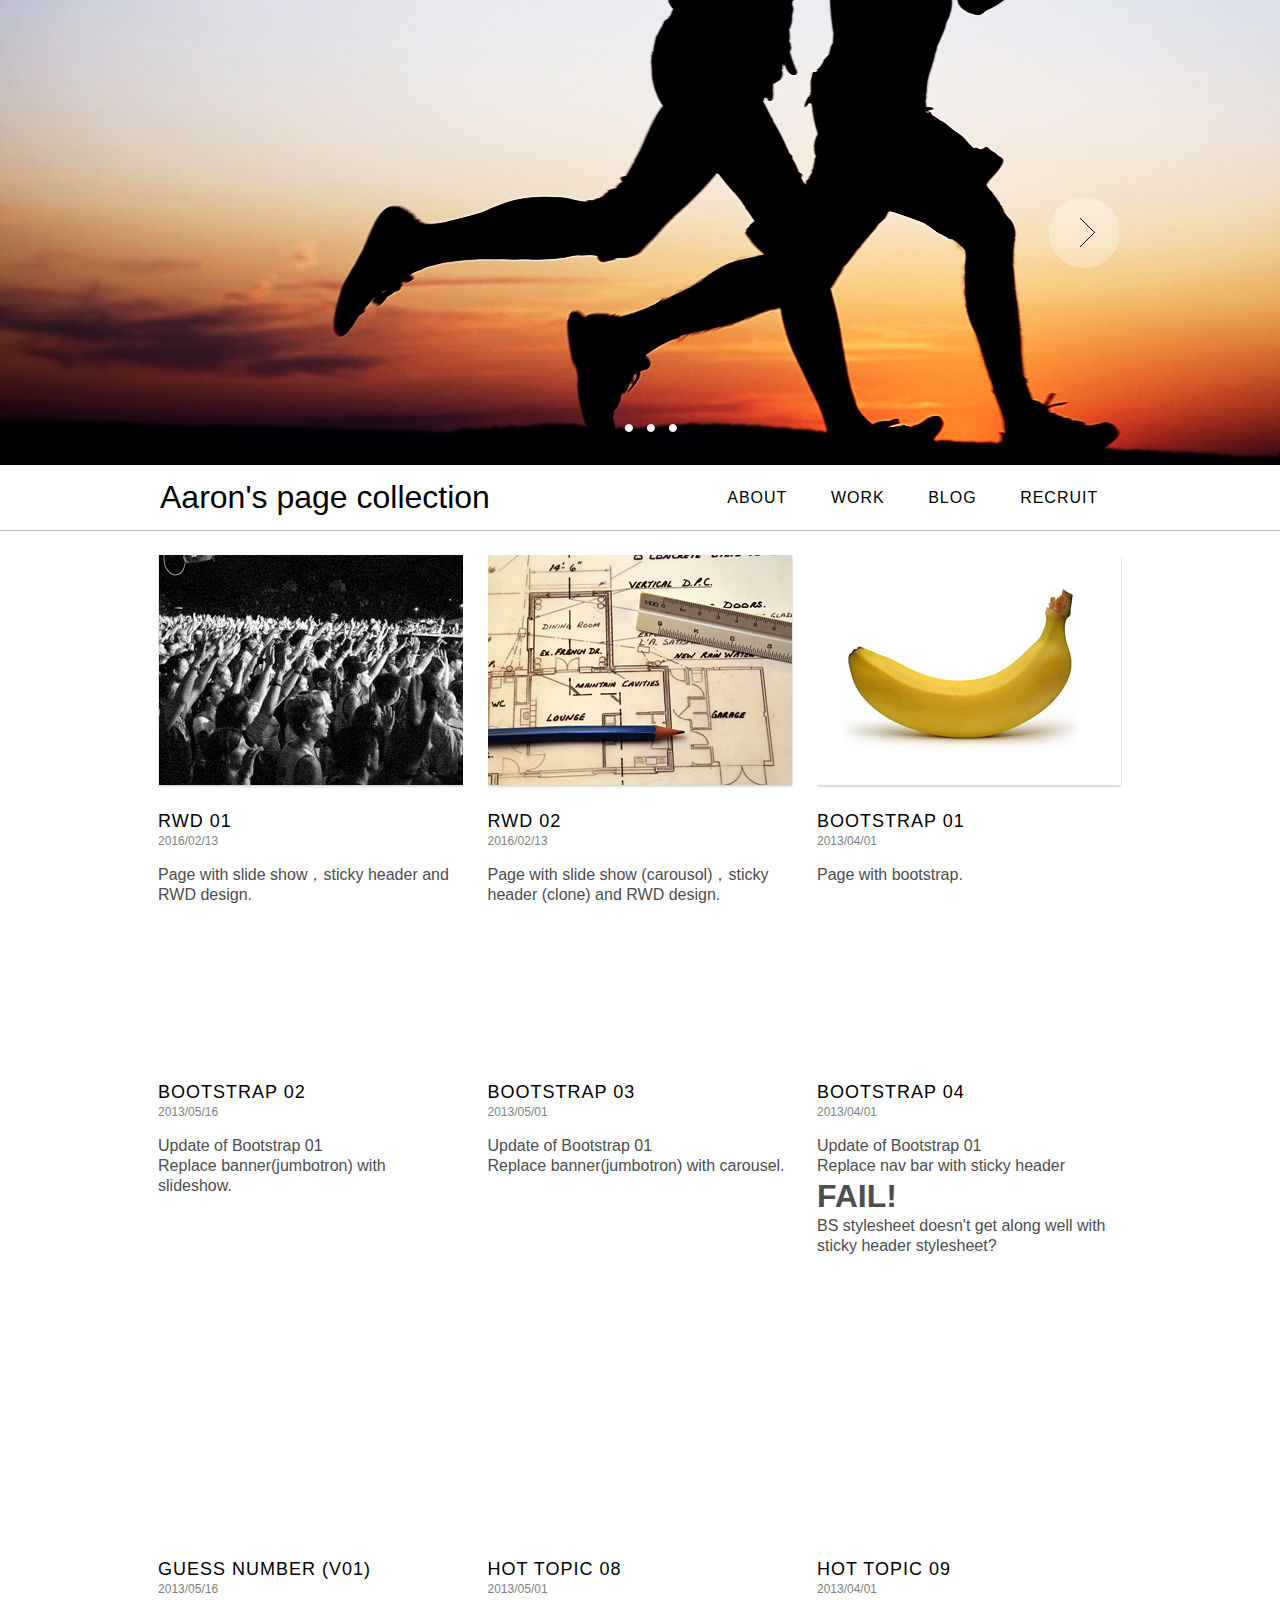
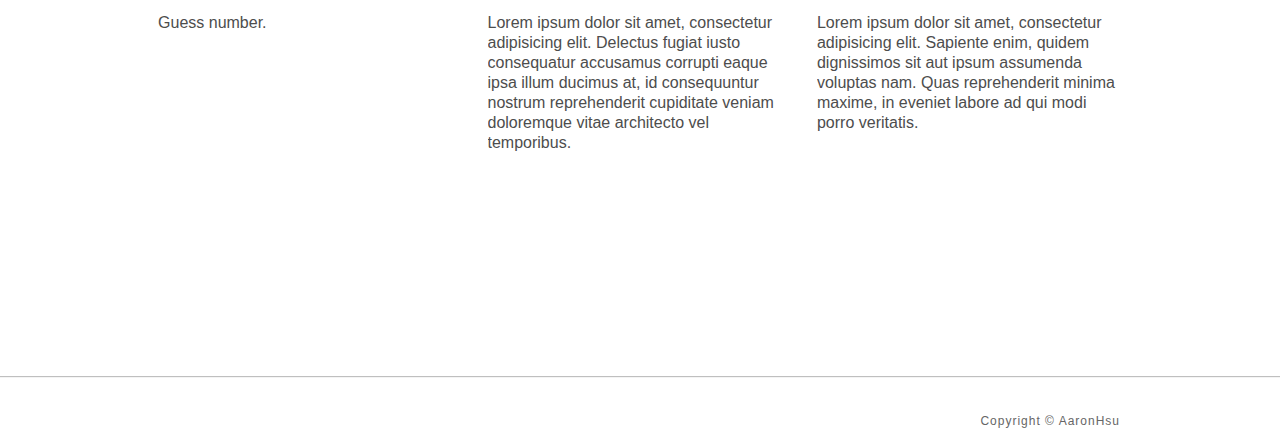
==== index.html @ a5368f8a "update git main page for guess game" ====
<!DOCTYPE html>
<html class="no-js" lang="ja">

<head>
	<meta charset="UTF-8">
	<meta http-equiv="X-UA-Compatible" content="IE=edge">
	<!--  <meta name="viewport" content="width=device-width,initial-scale=1.0">-->
	<meta name="viewport" content="width=device-width, user-scalable=no, initial-scale=1.0, maximum-scale=1.0, minimum-scale=1.0">
	<title>Aaron's Page Collection</title>
	<link rel="stylesheet" href="./css/normalize.css">
	<link rel="stylesheet" href="./css/mainCS.css">
	<link rel="stylesheet" href="./css/mainSH.css">
	<link rel="stylesheet" href="./css/myStyle.css">
	<script src="./js/vendor/modernizr.custom.min.js"></script>
	<script src="./js/vendor/jquery-1.10.2.min.js"></script>
	<script src="./js/vendor/jquery-ui-1.10.3.custom.min.js"></script>
	<script src="./js/mainCS.js"></script>
	<script src="./js/mainSH.js"></script>
</head>

<body>
	<!-- banner/ carousel-->
	<div class="slideshow" style="z-index:1">
		<div class="slideshow-slides">
			<a href="./" class="slide" id="slide-1"><img src="./img/slide-1.jpg" alt="" width="1600" height="465"></a>
			<a href="./" class="slide" id="slide-2"><img src="./img/slide-2.jpg" alt="" width="1600" height="465"></a>
			<a href="./" class="slide" id="slide-3"><img src="./img/slide-3.jpg" alt="" width="1600" height="465"></a>
			<a href="./" class="slide" id="slide-4"><img src="./img/slide-4.jpg" alt="" width="1600" height="465"></a>
		</div>
		<div class="slideshow-nav">
			<a href="#" class="prev">Prev</a>
			<a href="#" class="next">Next</a>
		</div>
		<div class="slideshow-indicator"></div>
	</div>

	<!--  sticky header -->
	<header class="page-header" style="z-index:2">
		<div class="inner">
			<div class="subject">Aaron's page collection</div>
			<!--      <h1 class="site-logo"><a href="./"><img src="./img/logo.png" alt="Shiftbrain" height="65" width="200"></a></h1>-->

			<nav class="primary-nav" role="navigation">
				<ul>
					<li><a href="./">About</a></li>
					<li><a href="./">Work</a></li>
					<li><a href="./">Blog</a></li>
					<li><a href="./">Recruit</a></li>
					<!--          <li><a href="./">Contact</a></li>-->
				</ul>
			</nav>
		</div>
	</header>
	<!--  contents  -->

	<!-- contents -->
	<div role="main" style="z-index:3">
		<section class="topics-section" id="topics">
			<!-- content-->
			<div class="content">
				<div class="box">
					<span class="image-wrapper">
            <a href="http://aaronhsu219.github.io/LAYOUT/basic03">              
             <img class="image" src="./img/topic-1.jpg" alt="" height="230" width="304">              
            </a>
          </span>
					<b class="title">RWD 01</b>
					<time class="date" datetime="2016-02-13">2016/02/13</time>
					<p class="description">
						Page with slide show，sticky header and RWD design.
					</p>
				</div>
				<div class="box">
					<span class="image-wrapper">
            <a href="http://aaronhsu219.github.io/LAYOUT/advanced03">              
             <img class="image" src="./img/topic-2.jpg" alt="" height="230" width="304">              
            </a>
          </span>
					<b class="title">RWD 02</b>
					<time class="date" datetime="2016-02-13">2016/02/13</time>
					<p class="description">Page with slide show (carousol)，sticky header (clone) and RWD design.
						<br>
					</p>
				</div>
				<div class="box">
					<span class="image-wrapper">
            <a href="http://aaronhsu219.github.io/LAYOUT/bootstrap01/">
             <img class="image" src="./img/topic-3.jpg" alt="" height="230" width="304">
            </a>
          </span>
					<b class="title">Bootstrap 01</b>
					<time class="date" datetime="2013-04-01">2013/04/01</time>
					<p class="description">Page with bootstrap.</p>
				</div>
				<div class="box">
					<span class="image-wrapper">
            <a href="http://aaronhsu219.github.io/LAYOUT/bootstrap02/">
             <img class="image" src="https://placem.at/things?w=304&h=230&random=1" alt="">
            </a>
          </span>
					<b class="title">Bootstrap 02</b>
					<time class="date" datetime="2013-05-16">2013/05/16</time>
					<p class="description">
						Update of Bootstrap 01
						<br> Replace banner(jumbotron) with slideshow.
					</p>
				</div>
				<div class="box">
					<span class="image-wrapper">
            <a href="http://aaronhsu219.github.io/LAYOUT/bootstrap03/">

             <img class="image" src="https://placem.at/things?w=304&h=230&random=2" alt="">
            </a>
          </span>
					<b class="title">Bootstrap 03</b>
					<time class="date" datetime="2013-05-01">2013/05/01</time>
					<p class="description">
						Update of Bootstrap 01
						<br> Replace banner(jumbotron) with carousel.
					</p>
				</div>
				<div class="box">
					<span class="image-wrapper">
            <a href="http://aaronhsu219.github.io/LAYOUT/bootstrap05/">
             <img class="image" src="https://placem.at/things?w=304&h=230&random=3" alt="">
            </a>
          </span>
					<b class="title">Bootstrap 04</b>
					<time class="date" datetime="2013-04-01">2013/04/01</time>
					<div class="description">
						Update of Bootstrap 01
						<br> Replace nav bar with sticky header
						<h1>FAIL!</h1> BS stylesheet doesn't get along well with sticky header stylesheet?
					</div>
				</div>
				<div class="box">
					<span class="image-wrapper">
            <a href="http://aaronhsu219.github.io/APP/GUESS/app3/">
             <img class="image" src="https://placem.at/things?w=304&h=230&random=4" alt="">
            </a>
          </span>
					<b class="title">Guess Number (v01)</b>
					<time class="date" datetime="2013-05-16">2013/05/16</time>
					<p class="description">Guess number.</p>
				</div>
				<div class="box">
					<span class="image-wrapper">
             <img class="image" src="https://placem.at/things?w=304&h=230&random=5" alt="">
          </span>
					<b class="title">Hot Topic 08</b>
					<time class="date" datetime="2013-05-01">2013/05/01</time>
					<p class="description">Lorem ipsum dolor sit amet, consectetur adipisicing elit. Delectus fugiat iusto consequatur accusamus corrupti eaque ipsa illum ducimus at, id consequuntur nostrum reprehenderit cupiditate veniam doloremque vitae architecto vel temporibus.</p>
				</div>
				<div class="box">
					<span class="image-wrapper">
             <img class="image" src="https://placem.at/things?w=304&h=230&random=6" alt="">
          </span>
					<b class="title">Hot Topic 09</b>
					<time class="date" datetime="2013-04-01">2013/04/01</time>
					<p class="description">Lorem ipsum dolor sit amet, consectetur adipisicing elit. Sapiente enim, quidem dignissimos sit aut ipsum assumenda voluptas nam. Quas reprehenderit minima maxime, in eveniet labore ad qui modi porro veritatis.</p>
				</div>
			</div>
		</section>
	</div>
	<!--  footer -->
	<footer class="page-footer" role="contentinfo">
		<div class="inner clearfix">
			<div class="copyright">Copyright © AaronHsu</div>
		</div>
	</footer>

</body>

</html>
---- css/mainCS.css ----
@charset "UTF-8";

/*
 * Slideshow
 */

.slideshow {
  /*    background-color: rgb(0, 0, 0);*/
  height: 465px;
  min-width: 960px;
  overflow: hidden;
  position: relative;
}
.slideshow-slides {
  height: 100%;
  position: absolute;
  width: 100%;
  /* left は JavaScript で指定 */
}
.slideshow-slides .slide {
  height: 100%;
  overflow: hidden;
  position: absolute;
  width: 100%;
  /* left は JavaScript で指定 */
}
.slideshow-slides .slide img {
  left: 50%;
  margin-left: -800px;
  position: absolute;
}
.slideshow-nav a,
.slideshow-indicator a {
  background-color: rgba(0, 0, 0, 0);
  /* for IE9 */
  overflow: hidden;
}
.slideshow-nav a:before,
.slideshow-indicator a:before {
  content: url(../img/sprites.png);
  display: inline-block;
  font-size: 0;
  line-height: 0;
}
.slideshow-nav a {
  position: absolute;
  top: 50%;
  left: 50%;
  width: 72px;
  height: 72px;
  margin-top: -36px;
}
.slideshow-nav a.prev {
  margin-left: -480px;
}
.slideshow-nav a.prev:before {
  margin-top: -20px;
}
.slideshow-nav a.next {
  margin-left: 408px;
}
.slideshow-nav a.next:before {
  margin-left: -80px;
  margin-top: -20px;
}
.slideshow-nav a.disabled {
  display: none;
}
.slideshow-indicator {
  bottom: 30px;
  height: 16px;
  left: 0;
  position: absolute;
  right: 0;
  text-align: center;
}
.slideshow-indicator a {
  display: inline-block;
  width: 16px;
  height: 16px;
  margin-left: 3px;
  margin-right: 3px;
}
.slideshow-indicator a.active {
  cursor: default;
}
.slideshow-indicator a:before {
  margin-left: -110px;
}
.slideshow-indicator a.active:before {
  margin-left: -130px;
}

/* JavsScript 無効時 */

.no-js .slideshow {
  height: auto;
}
.no-js .slideshow-slides {
  height: auto;
  position: static;
}
.no-js .slideshow-slides .slide {
  display: block;
  height: auto;
  position: static;
}
.no-js .slideshow-slides .slide img {
  margin: auto;
  position: static;
}
.no-js .slideshow-nav,
.no-js .slideshow-indicator {
  display: none;
}
---- css/mainSH.css ----
@charset "UTF-8";

/* Base */

html {
  font-family: "Ropa Sans", sans-serif;
  font-size: 16px;
  line-height: 1.5;
}
body {
  /*  background-color: rgb(240, 240, 240);*/
  color: rgb(0, 0, 0);
  /*  min-width: 960px;*/
  /*  padding-top: 240px;*/
}
h1,
h2,
h3,
p,
ul {
  margin: 0;
}
ul {
  padding-left: 0;
}
ul li {
  list-style-type: none;
}
a {
  color: inherit;
  text-decoration: none;
}
img {
  vertical-align: middle;
}
.dummy {
  margin: 0 auto;
  max-width: 32em;
  /*  padding: 6em 0;*/
}

/*
 * Sticky header
 */


/* デフォルトのスタイル */

.page-header {
  background-color: rgb(255, 255, 255);
  /*    position: absolute;*/
  width: 100%;
  /*  min-width: 960px;*/
  -webkit-box-shadow: 0 1px 1px rgba(0, 0, 0, 0.25);
  box-shadow: 0 1px 1px rgba(0, 0, 0, 0.25);
  /*  +++++++++++++  */
  overflow: auto;
}

/* スティッキー状態のスタイル */

.page-header.sticky {
  position: fixed;
  top: 0;
}
.page-header > .inner {
  margin: auto;
  /*  width: 960px;*/
  max-width: 960px;
}
.no-boxshadow .page-header {
  border-bottom: 1px solid rgb(204, 204, 204);
}

/* Logo */

.site-logo {
  float: left;
  margin-left: -20px;
}

/* Primary nav */

.primary-nav {
  float: right;
  line-height: 65px;
  letter-spacing: 1px;
  text-transform: uppercase;
  display: inline-block;
}
.primary-nav li {
  float: left;
  display: inline-block;
}
.primary-nav a {
  display: block;
  padding: 0 1.36em;
}
.primary-nav a:hover {
  background-color: rgb(240, 240, 240);
}

/* media query*/

@media screen and (max-width: 600px) {
  .inner {
    text-align: center;
  }
  .site-logo {
    float: none;
    margin: 0 auto;
  }
  .primary-nav {
    float: none;
    margin: 0 auto;
    /*    font-size: 0.8em;*/
  }
  .subject {
    /*    font-size: 1.5em;*/
  }
}
---- css/myStyle.css ----
/* nav bar*/

.subject {
  float: left;
  line-height: 65px;
  font-size: 2em;
}
.inner2 {
  margin: 0 auto;
  max-width: 960px;
  overflow: hidden;
}

/*
.nav-box {
  float: right;
  line-height: 65px
}
.nav-box a {
  line-height: 65px;
  padding: 1.36em;
}
.nav-box a:hover {
  background-color: rgb(240, 240, 240);
}
.nav {
  display: inline-block;
}
*/


/* content*/

.content {
  margin: 0 auto;
  max-width: 1000px;
  text-align: center;
  position: relative;
  padding-top: 15px;
}

/*box - and inside*/

.box {
  border: 0px solid black;
  /*  overflow: auto;*/
  /*  overflow-x: hidden;*/
  overflow: hidden;
  display: inline-block;
  width: 305px;
  height: 450px;
  min-height: 450px;
  margin: 10px;
}
.box:hover {
  /*  hover property*/
  background-color: rgb(240, 240, 240);
  /*  background-color: rgb(255, 255, 255);*/
}
.box>.image-wrapper {
  display: inline-block;
  margin-bottom: 1.5em;
  position: relative;
  box-shadow: 0 1px 3px rgba(0, 0, 0, 0.25);
}
.box>.title {
  display: block;
  font-size: 18px;
  line-height: 1.34;
  letter-spacing: 1px;
  font-weight: normal;
  text-transform: uppercase;
  text-align: left;
}
.box>.date {
  color: rgb(128, 128, 128);
  display: block;
  font-size: 12px;
  line-height: 1.34;
  margin-bottom: 1.34em;
  text-align: left;
}
.box .description {
  color: rgb(77, 77, 77);
  font-size: 16px;
  line-height: 1.25;
  text-align: left;
}

/* recover list style*/

.box>.list {
  text-align: left;
}
.box>.list li {
  list-style-type: disc;
}

/*
 * Topics section
 */

.topics-section {
  position: relative;
  /*  z-index: 20;*/
  -webkit-box-shadow: 0 1px 1px rgba(0, 0, 0, 0.25);
  box-shadow: 0 1px 1px rgba(0, 0, 0, 0.25);
}
.topics-section > .inner {
  margin: 0 auto;
  padding-top: 125px;
  padding-bottom: 75px;
  width: 960px;
}
.topics-section h2 {
  display: none;
}
.topics-list li {
  float: left;
  margin-left: 24px;
  width: 304px;
}
.topics-list li:first-child {
  margin-left: 0;
}
.topics-list a {
  display: block;
}
.topics-list .image-wrapper {
  display: inline-block;
  margin-bottom: 1.5em;
  position: relative;
  -webkit-box-shadow: 0 1px 3px rgba(0, 0, 0, 0.25);
  box-shadow: 0 1px 3px rgba(0, 0, 0, 0.25);
}
.no-boxshadow .topics-list .image-wrapper {
  border: 1px solid rgb(204, 204, 204);
  margin-left: -1px;
  margin-right: -1px;
}
.topics-list .image-wrapper:before {
  content: "";
  position: absolute;
  z-index: -1;
  top: 75%;
  bottom: 0;
  left: 10px;
  right: 10px;
  border-radius: 50%;
  -webkit-box-shadow: 0 0 10px rgba(0, 0, 0, 0.5);
  box-shadow: 0 0 10px rgba(0, 0, 0, 0.5);
}
.topics-list .title {
  display: block;
  font-size: 18px;
  line-height: 1.34;
  letter-spacing: 1px;
  font-weight: normal;
  text-transform: uppercase;
}
.topics-list .date {
  color: rgb(128, 128, 128);
  display: block;
  font-size: 12px;
  line-height: 1.34;
  margin-bottom: 1.34em;
}
.topics-list .description {
  color: rgb(77, 77, 77);
  font-size: 12px;
  line-height: 1.75;
}

/*
 * Footer
 */

.page-footer > .inner {
  margin: auto;
  padding-top: 30px;
  padding-bottom: 40px;
  position: relative;
  max-width: 960px;
}

/* Copyright */

.copyright {
  color: rgb(102, 102, 102);
  font-size: 12px;
  padding: 6px 0;
  float: right;
  letter-spacing: 1px;
}
.no-js .back-to-top {
  display: none;
}

/* media query*/

@media screen and (max-width: 600px) {
  .content {
    margin-top: 50px;
  }
  .inner2 {
    text-align: center;
  }
  .subject {
    float: none;
    margin: 0 auto;
    font-size: 1.5em;
    line-height: 45px;
  }
  .nav-box {
    float: none;
    margin: 0 auto;
  }
  .primary-nav {
    font-size: 0.8em;
    line-height: 45px;
  }
}
@media screen and (max-width: 1000px) {
  .subject {
    padding: 0 0.8em;
  }
}
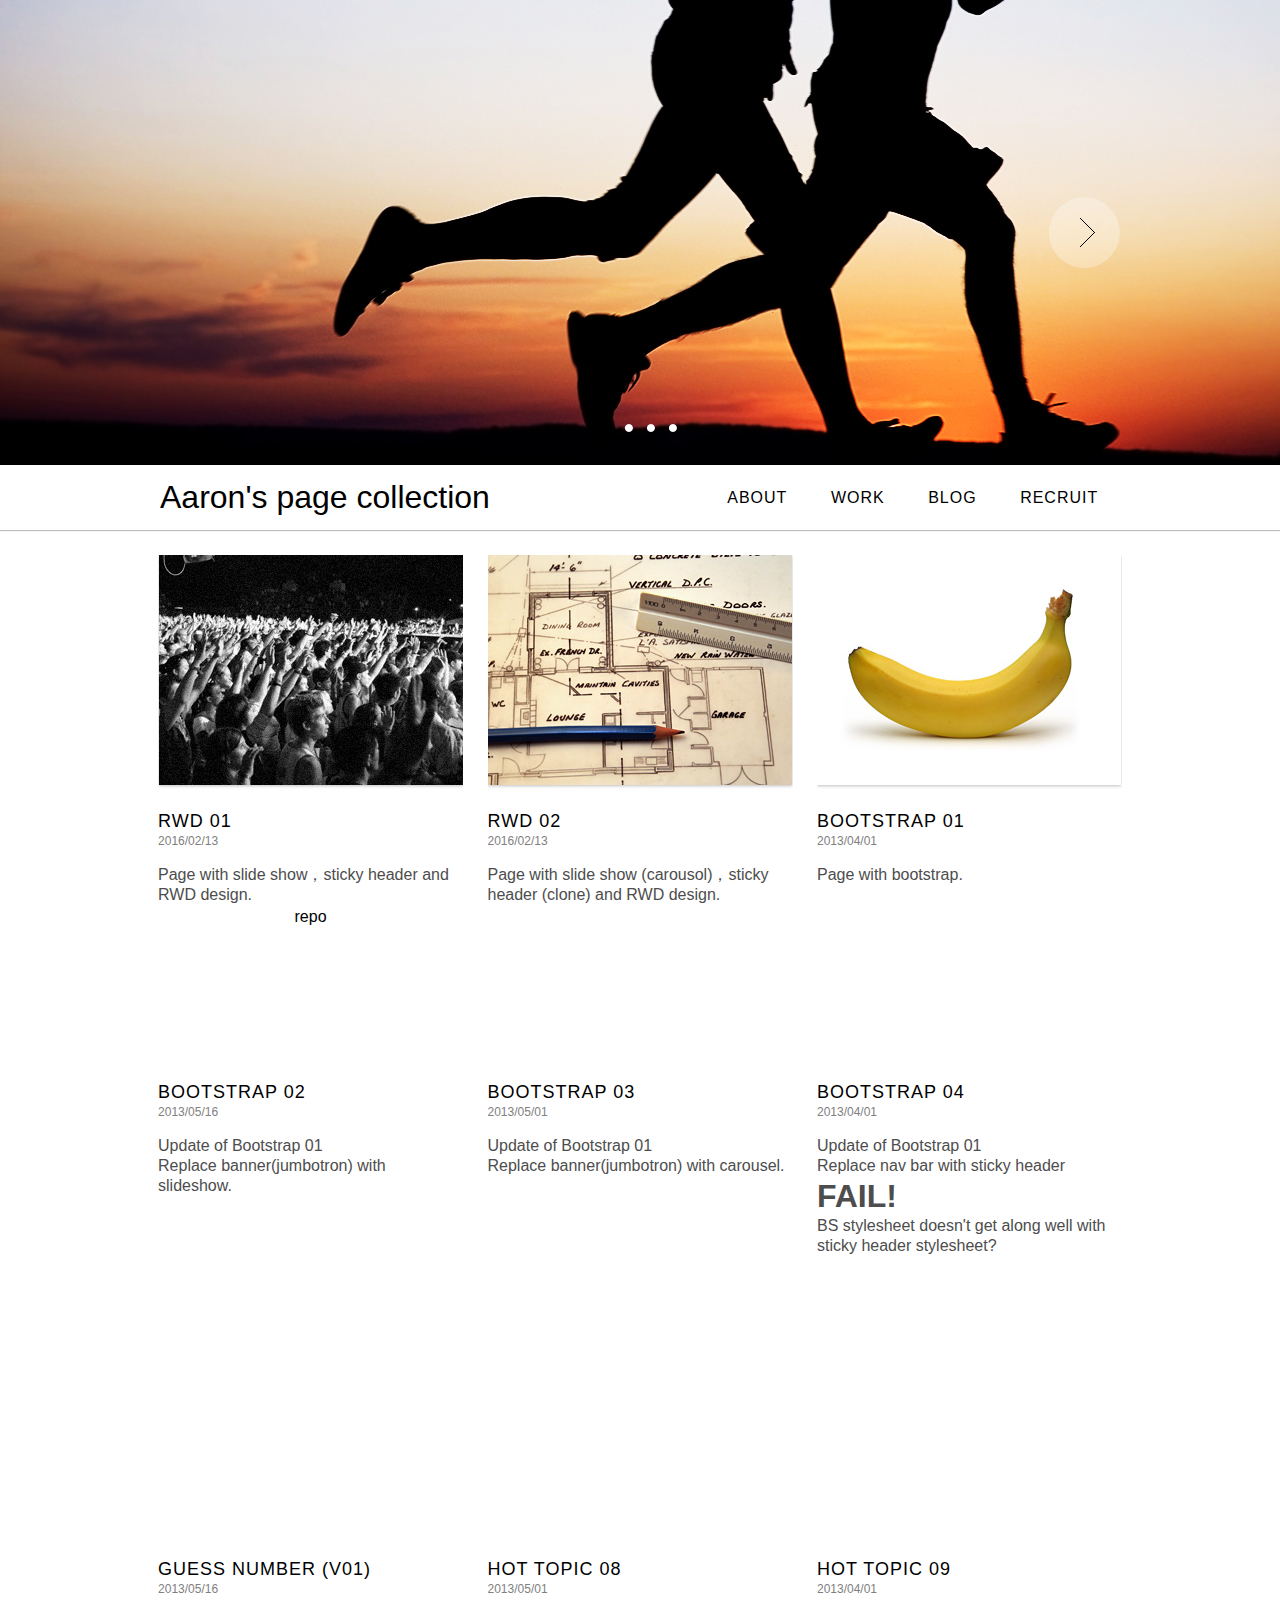
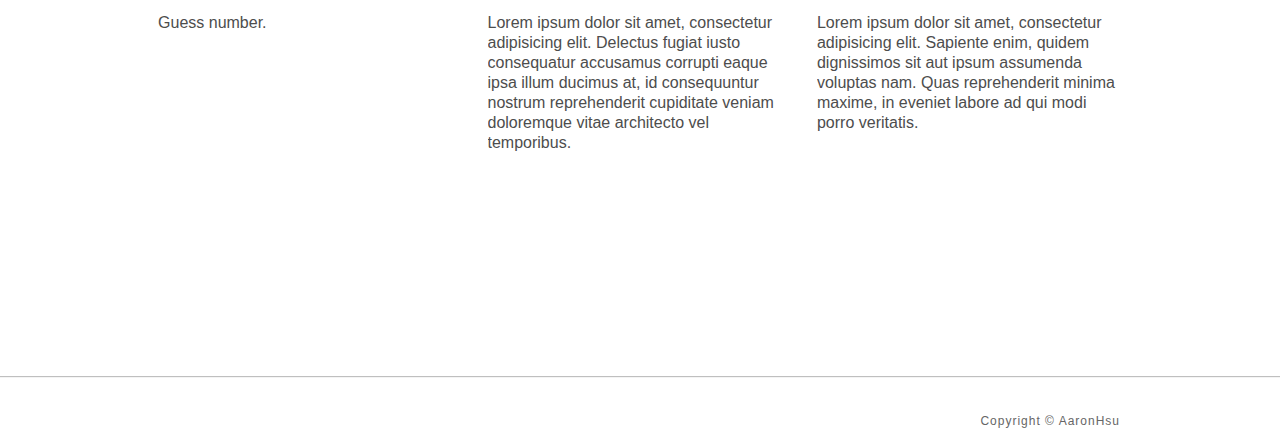
==== commit 3013a6be: "repo link" ====
--- a/index.html
+++ b/index.html
@@ -69,6 +69,7 @@
 					<p class="description">
 						Page with slide show，sticky header and RWD design.
 					</p>
+					<a href="http://aaronhsu219.github.io/LAYOUT/basic03/">repo</a>
 				</div>
 				<div class="box">
 					<span class="image-wrapper">
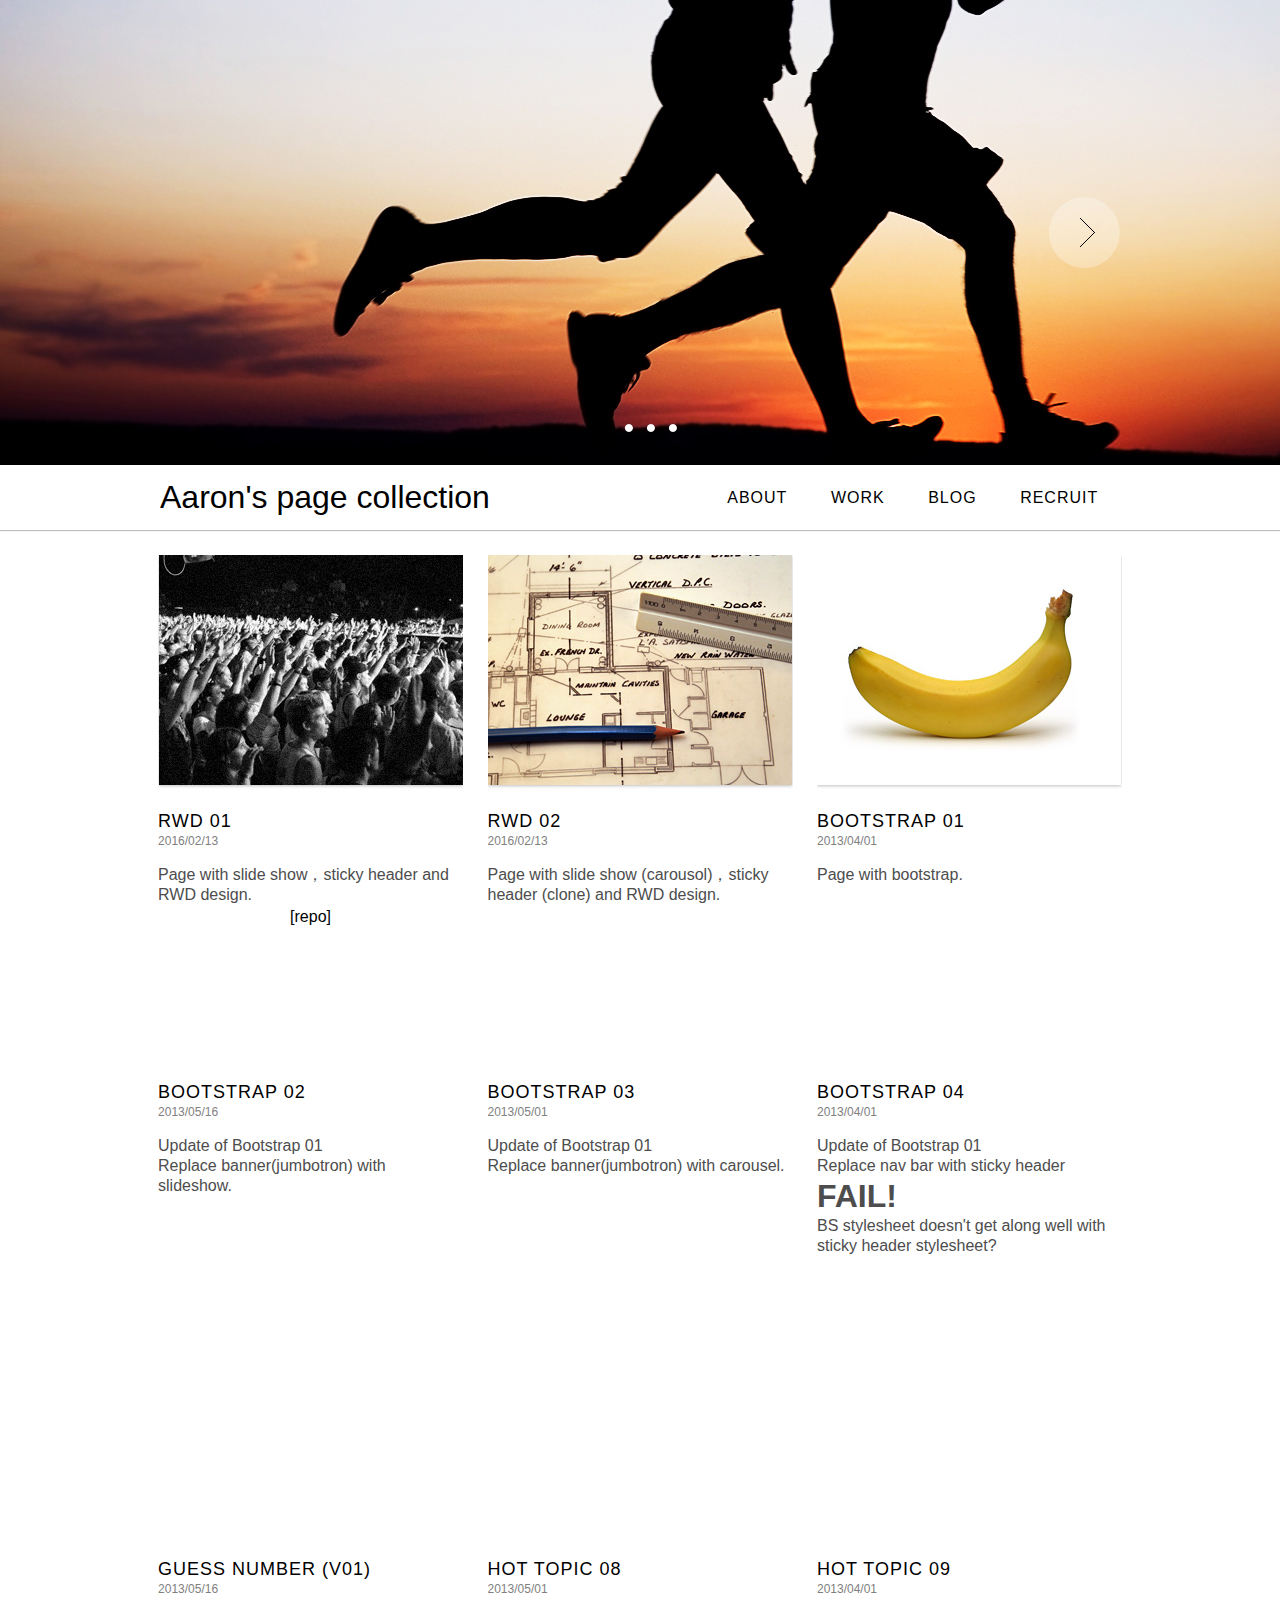
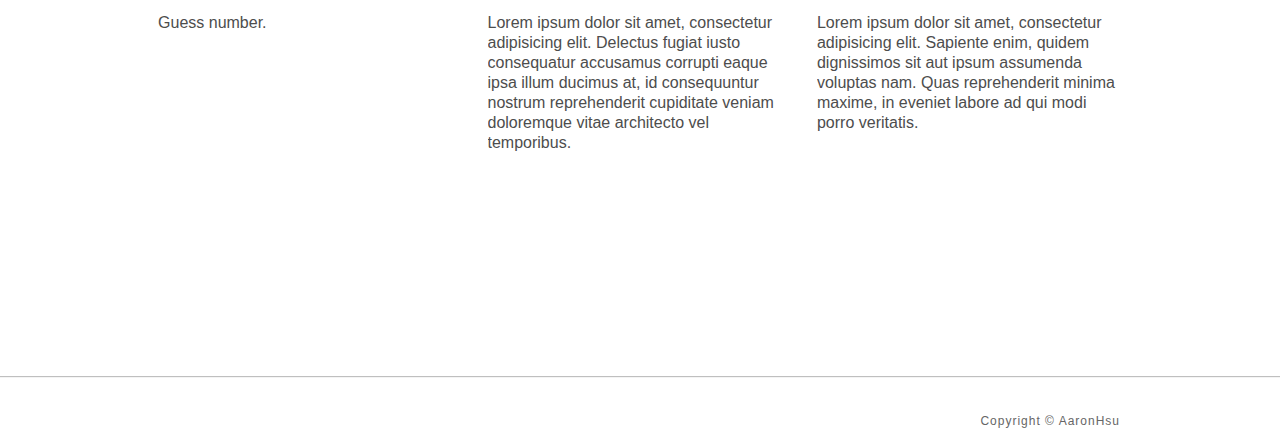
==== commit cdfb528d: "repo link" ====
--- a/index.html
+++ b/index.html
@@ -69,7 +69,11 @@
 					<p class="description">
 						Page with slide show，sticky header and RWD design.
 					</p>
-					<a href="http://aaronhsu219.github.io/LAYOUT/basic03/">repo</a>
+
+					<span class="lnk">
+						<a href="http://aaronhsu219.github.io/LAYOUT/basic03/">[repo]</a>
+					</span>
+
 				</div>
 				<div class="box">
 					<span class="image-wrapper">
--- a/css/myStyle.css
+++ b/css/myStyle.css
@@ -1,14 +1,14 @@
 /* nav bar*/
 
 .subject {
-  float: left;
-  line-height: 65px;
-  font-size: 2em;
+	float: left;
+	line-height: 65px;
+	font-size: 2em;
 }
 .inner2 {
-  margin: 0 auto;
-  max-width: 960px;
-  overflow: hidden;
+	margin: 0 auto;
+	max-width: 960px;
+	overflow: hidden;
 }
 
 /*
@@ -32,68 +32,71 @@
 /* content*/
 
 .content {
-  margin: 0 auto;
-  max-width: 1000px;
-  text-align: center;
-  position: relative;
-  padding-top: 15px;
+	margin: 0 auto;
+	max-width: 1000px;
+	text-align: center;
+	position: relative;
+	padding-top: 15px;
 }
 
 /*box - and inside*/
 
 .box {
-  border: 0px solid black;
-  /*  overflow: auto;*/
-  /*  overflow-x: hidden;*/
-  overflow: hidden;
-  display: inline-block;
-  width: 305px;
-  height: 450px;
-  min-height: 450px;
-  margin: 10px;
+	border: 0px solid black;
+	/*  overflow: auto;*/
+	/*  overflow-x: hidden;*/
+	overflow: hidden;
+	display: inline-block;
+	width: 305px;
+	height: 450px;
+	min-height: 450px;
+	margin: 10px;
 }
 .box:hover {
-  /*  hover property*/
-  background-color: rgb(240, 240, 240);
-  /*  background-color: rgb(255, 255, 255);*/
+	/*  hover property*/
+	background-color: rgb(240, 240, 240);
+	/*  background-color: rgb(255, 255, 255);*/
 }
 .box>.image-wrapper {
-  display: inline-block;
-  margin-bottom: 1.5em;
-  position: relative;
-  box-shadow: 0 1px 3px rgba(0, 0, 0, 0.25);
+	display: inline-block;
+	margin-bottom: 1.5em;
+	position: relative;
+	box-shadow: 0 1px 3px rgba(0, 0, 0, 0.25);
 }
 .box>.title {
-  display: block;
-  font-size: 18px;
-  line-height: 1.34;
-  letter-spacing: 1px;
-  font-weight: normal;
-  text-transform: uppercase;
-  text-align: left;
+	display: block;
+	font-size: 18px;
+	line-height: 1.34;
+	letter-spacing: 1px;
+	font-weight: normal;
+	text-transform: uppercase;
+	text-align: left;
 }
 .box>.date {
-  color: rgb(128, 128, 128);
-  display: block;
-  font-size: 12px;
-  line-height: 1.34;
-  margin-bottom: 1.34em;
-  text-align: left;
+	color: rgb(128, 128, 128);
+	display: block;
+	font-size: 12px;
+	line-height: 1.34;
+	margin-bottom: 1.34em;
+	text-align: left;
 }
 .box .description {
-  color: rgb(77, 77, 77);
-  font-size: 16px;
-  line-height: 1.25;
-  text-align: left;
+	color: rgb(77, 77, 77);
+	font-size: 16px;
+	line-height: 1.25;
+	text-align: left;
 }
 
 /* recover list style*/
 
 .box>.list {
-  text-align: left;
+	text-align: left;
 }
 .box>.list li {
-  list-style-type: disc;
+	list-style-type: disc;
+}
+.box>.lnk {
+	text-align: left;
 }
 
 /*
@@ -101,74 +104,74 @@
  */
 
 .topics-section {
-  position: relative;
-  /*  z-index: 20;*/
-  -webkit-box-shadow: 0 1px 1px rgba(0, 0, 0, 0.25);
-  box-shadow: 0 1px 1px rgba(0, 0, 0, 0.25);
+	position: relative;
+	/*  z-index: 20;*/
+	-webkit-box-shadow: 0 1px 1px rgba(0, 0, 0, 0.25);
+	box-shadow: 0 1px 1px rgba(0, 0, 0, 0.25);
 }
 .topics-section > .inner {
-  margin: 0 auto;
-  padding-top: 125px;
-  padding-bottom: 75px;
-  width: 960px;
+	margin: 0 auto;
+	padding-top: 125px;
+	padding-bottom: 75px;
+	width: 960px;
 }
 .topics-section h2 {
-  display: none;
+	display: none;
 }
 .topics-list li {
-  float: left;
-  margin-left: 24px;
-  width: 304px;
+	float: left;
+	margin-left: 24px;
+	width: 304px;
 }
 .topics-list li:first-child {
-  margin-left: 0;
+	margin-left: 0;
 }
 .topics-list a {
-  display: block;
+	display: block;
 }
 .topics-list .image-wrapper {
-  display: inline-block;
-  margin-bottom: 1.5em;
-  position: relative;
-  -webkit-box-shadow: 0 1px 3px rgba(0, 0, 0, 0.25);
-  box-shadow: 0 1px 3px rgba(0, 0, 0, 0.25);
+	display: inline-block;
+	margin-bottom: 1.5em;
+	position: relative;
+	-webkit-box-shadow: 0 1px 3px rgba(0, 0, 0, 0.25);
+	box-shadow: 0 1px 3px rgba(0, 0, 0, 0.25);
 }
 .no-boxshadow .topics-list .image-wrapper {
-  border: 1px solid rgb(204, 204, 204);
-  margin-left: -1px;
-  margin-right: -1px;
+	border: 1px solid rgb(204, 204, 204);
+	margin-left: -1px;
+	margin-right: -1px;
 }
 .topics-list .image-wrapper:before {
-  content: "";
-  position: absolute;
-  z-index: -1;
-  top: 75%;
-  bottom: 0;
-  left: 10px;
-  right: 10px;
-  border-radius: 50%;
-  -webkit-box-shadow: 0 0 10px rgba(0, 0, 0, 0.5);
-  box-shadow: 0 0 10px rgba(0, 0, 0, 0.5);
+	content: "";
+	position: absolute;
+	z-index: -1;
+	top: 75%;
+	bottom: 0;
+	left: 10px;
+	right: 10px;
+	border-radius: 50%;
+	-webkit-box-shadow: 0 0 10px rgba(0, 0, 0, 0.5);
+	box-shadow: 0 0 10px rgba(0, 0, 0, 0.5);
 }
 .topics-list .title {
-  display: block;
-  font-size: 18px;
-  line-height: 1.34;
-  letter-spacing: 1px;
-  font-weight: normal;
-  text-transform: uppercase;
+	display: block;
+	font-size: 18px;
+	line-height: 1.34;
+	letter-spacing: 1px;
+	font-weight: normal;
+	text-transform: uppercase;
 }
 .topics-list .date {
-  color: rgb(128, 128, 128);
-  display: block;
-  font-size: 12px;
-  line-height: 1.34;
-  margin-bottom: 1.34em;
+	color: rgb(128, 128, 128);
+	display: block;
+	font-size: 12px;
+	line-height: 1.34;
+	margin-bottom: 1.34em;
 }
 .topics-list .description {
-  color: rgb(77, 77, 77);
-  font-size: 12px;
-  line-height: 1.75;
+	color: rgb(77, 77, 77);
+	font-size: 12px;
+	line-height: 1.75;
 }
 
 /*
@@ -176,52 +179,52 @@
  */
 
 .page-footer > .inner {
-  margin: auto;
-  padding-top: 30px;
-  padding-bottom: 40px;
-  position: relative;
-  max-width: 960px;
+	margin: auto;
+	padding-top: 30px;
+	padding-bottom: 40px;
+	position: relative;
+	max-width: 960px;
 }
 
 /* Copyright */
 
 .copyright {
-  color: rgb(102, 102, 102);
-  font-size: 12px;
-  padding: 6px 0;
-  float: right;
-  letter-spacing: 1px;
+	color: rgb(102, 102, 102);
+	font-size: 12px;
+	padding: 6px 0;
+	float: right;
+	letter-spacing: 1px;
 }
 .no-js .back-to-top {
-  display: none;
+	display: none;
 }
 
 /* media query*/
 
 @media screen and (max-width: 600px) {
-  .content {
-    margin-top: 50px;
-  }
-  .inner2 {
-    text-align: center;
-  }
-  .subject {
-    float: none;
-    margin: 0 auto;
-    font-size: 1.5em;
-    line-height: 45px;
-  }
-  .nav-box {
-    float: none;
-    margin: 0 auto;
-  }
-  .primary-nav {
-    font-size: 0.8em;
-    line-height: 45px;
-  }
+	.content {
+		margin-top: 50px;
+	}
+	.inner2 {
+		text-align: center;
+	}
+	.subject {
+		float: none;
+		margin: 0 auto;
+		font-size: 1.5em;
+		line-height: 45px;
+	}
+	.nav-box {
+		float: none;
+		margin: 0 auto;
+	}
+	.primary-nav {
+		font-size: 0.8em;
+		line-height: 45px;
+	}
 }
 @media screen and (max-width: 1000px) {
-  .subject {
-    padding: 0 0.8em;
-  }
-}
+	.subject {
+		padding: 0 0.8em;
+	}
+}
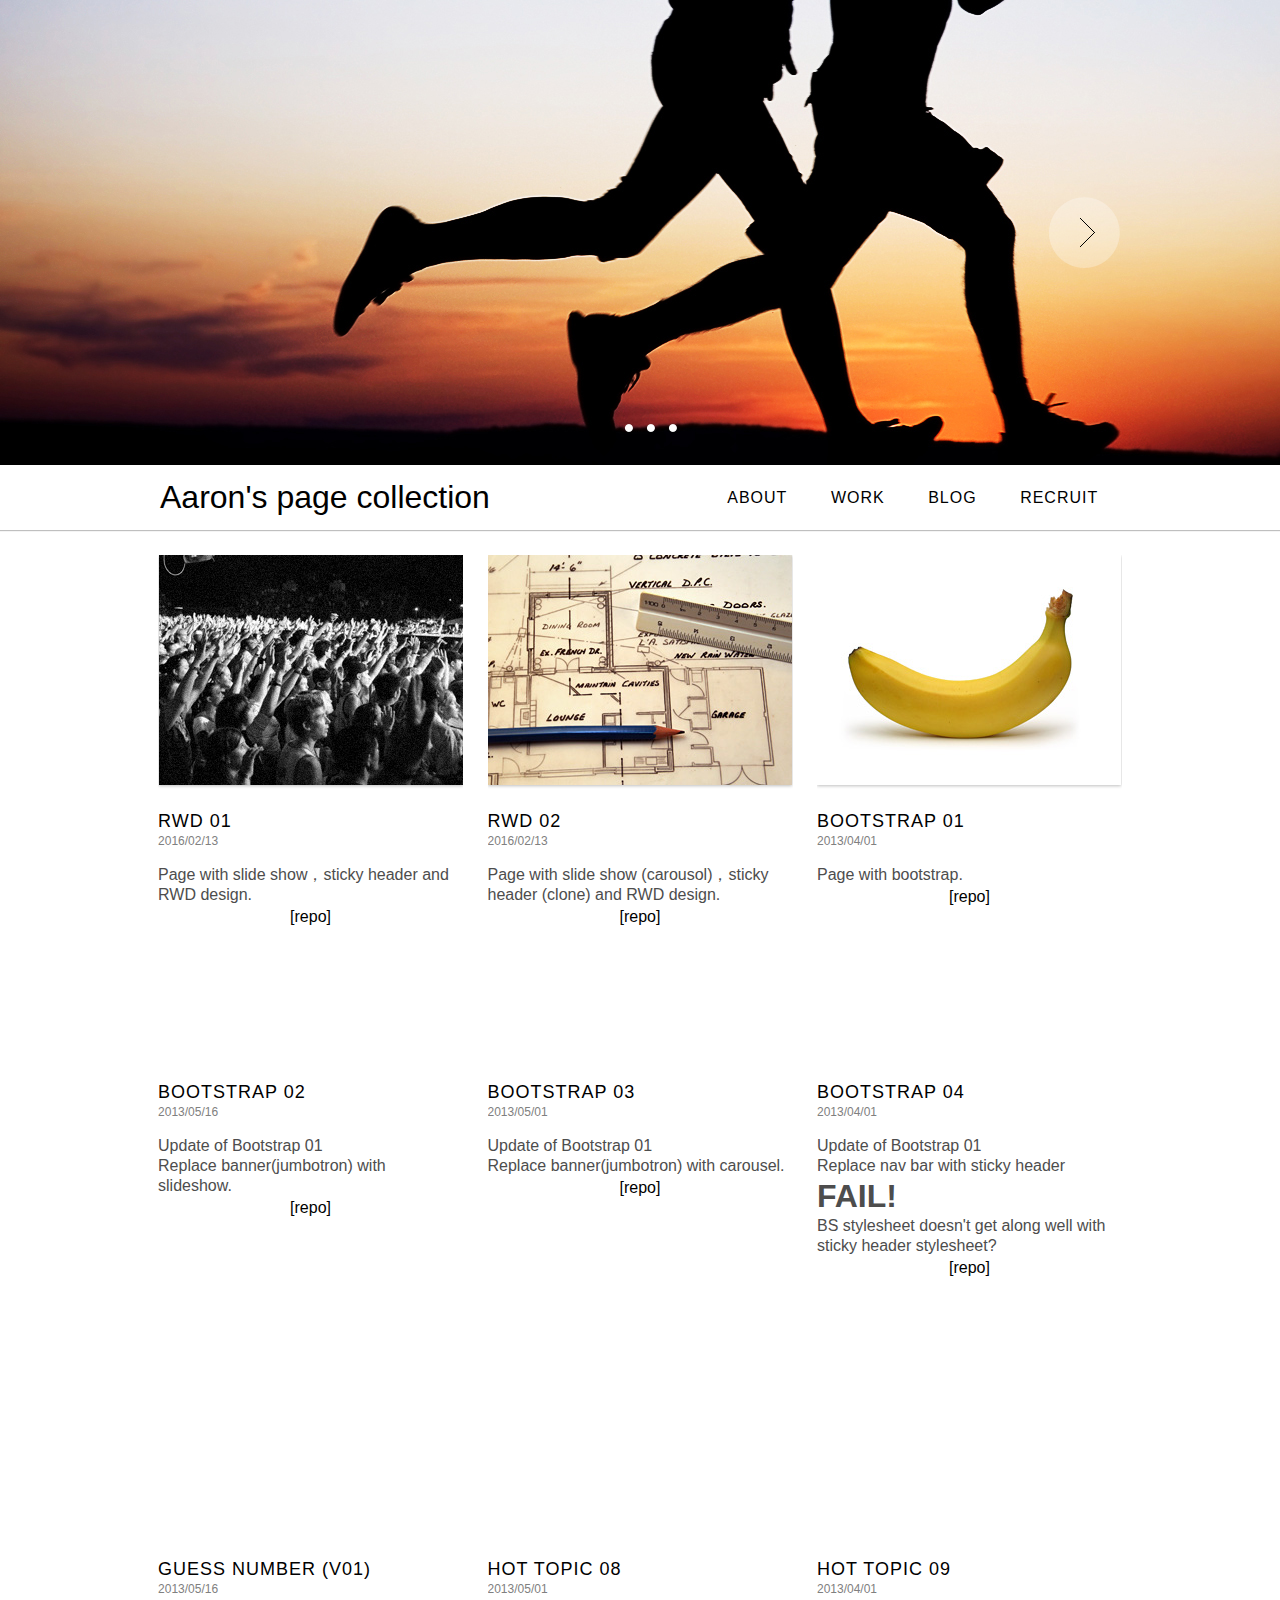
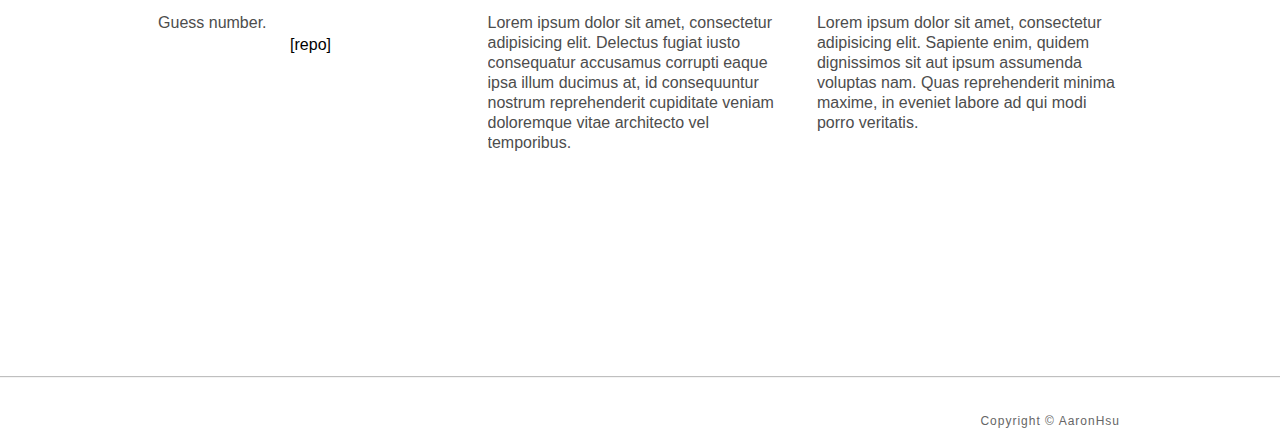
==== commit 709aa835: "repo" ====
--- a/index.html
+++ b/index.html
@@ -71,7 +71,7 @@
 					</p>
 
 					<span class="lnk">
-						<a href="http://aaronhsu219.github.io/LAYOUT/basic03/">[repo]</a>
+						<a href="https://github.com/AaronHsu219/LAYOUT/tree/gh-pages/basic03">[repo]</a>
 					</span>
 
 				</div>
@@ -86,6 +86,9 @@
 					<p class="description">Page with slide show (carousol)，sticky header (clone) and RWD design.
 						<br>
 					</p>
+					<span class="lnk">
+						<a href="https://github.com/AaronHsu219/LAYOUT/tree/gh-pages/advanced03">[repo]</a>
+					</span>
 				</div>
 				<div class="box">
 					<span class="image-wrapper">
@@ -96,6 +99,9 @@
 					<b class="title">Bootstrap 01</b>
 					<time class="date" datetime="2013-04-01">2013/04/01</time>
 					<p class="description">Page with bootstrap.</p>
+					<span class="lnk">
+						<a href="https://github.com/AaronHsu219/LAYOUT/tree/gh-pages/bootstrap01">[repo]</a>
+					</span>
 				</div>
 				<div class="box">
 					<span class="image-wrapper">
@@ -109,6 +115,9 @@
 						Update of Bootstrap 01
 						<br> Replace banner(jumbotron) with slideshow.
 					</p>
+					<span class="lnk">
+						<a href="https://github.com/AaronHsu219/LAYOUT/tree/gh-pages/bootstrap02">[repo]</a>
+					</span>
 				</div>
 				<div class="box">
 					<span class="image-wrapper">
@@ -123,6 +132,9 @@
 						Update of Bootstrap 01
 						<br> Replace banner(jumbotron) with carousel.
 					</p>
+					<span class="lnk">
+						<a href="https://github.com/AaronHsu219/LAYOUT/tree/gh-pages/bootstrap03">[repo]</a>
+					</span>
 				</div>
 				<div class="box">
 					<span class="image-wrapper">
@@ -137,6 +149,9 @@
 						<br> Replace nav bar with sticky header
 						<h1>FAIL!</h1> BS stylesheet doesn't get along well with sticky header stylesheet?
 					</div>
+					<span class="lnk">
+						<a href="https://github.com/AaronHsu219/LAYOUT/tree/gh-pages/bootstrap05">[repo]</a>
+					</span>
 				</div>
 				<div class="box">
 					<span class="image-wrapper">
@@ -147,6 +162,9 @@
 					<b class="title">Guess Number (v01)</b>
 					<time class="date" datetime="2013-05-16">2013/05/16</time>
 					<p class="description">Guess number.</p>
+					<span class="lnk">
+						<a href="https://github.com/AaronHsu219/APP/tree/gh-pages/GUESS/app3">[repo]</a>
+					</span>
 				</div>
 				<div class="box">
 					<span class="image-wrapper">
--- a/css/myStyle.css
+++ b/css/myStyle.css
@@ -95,7 +95,7 @@
 .box>.list li {
 	list-style-type: disc;
 }
-.box>.lnk {
+.box a {
 	text-align: left;
 }
 
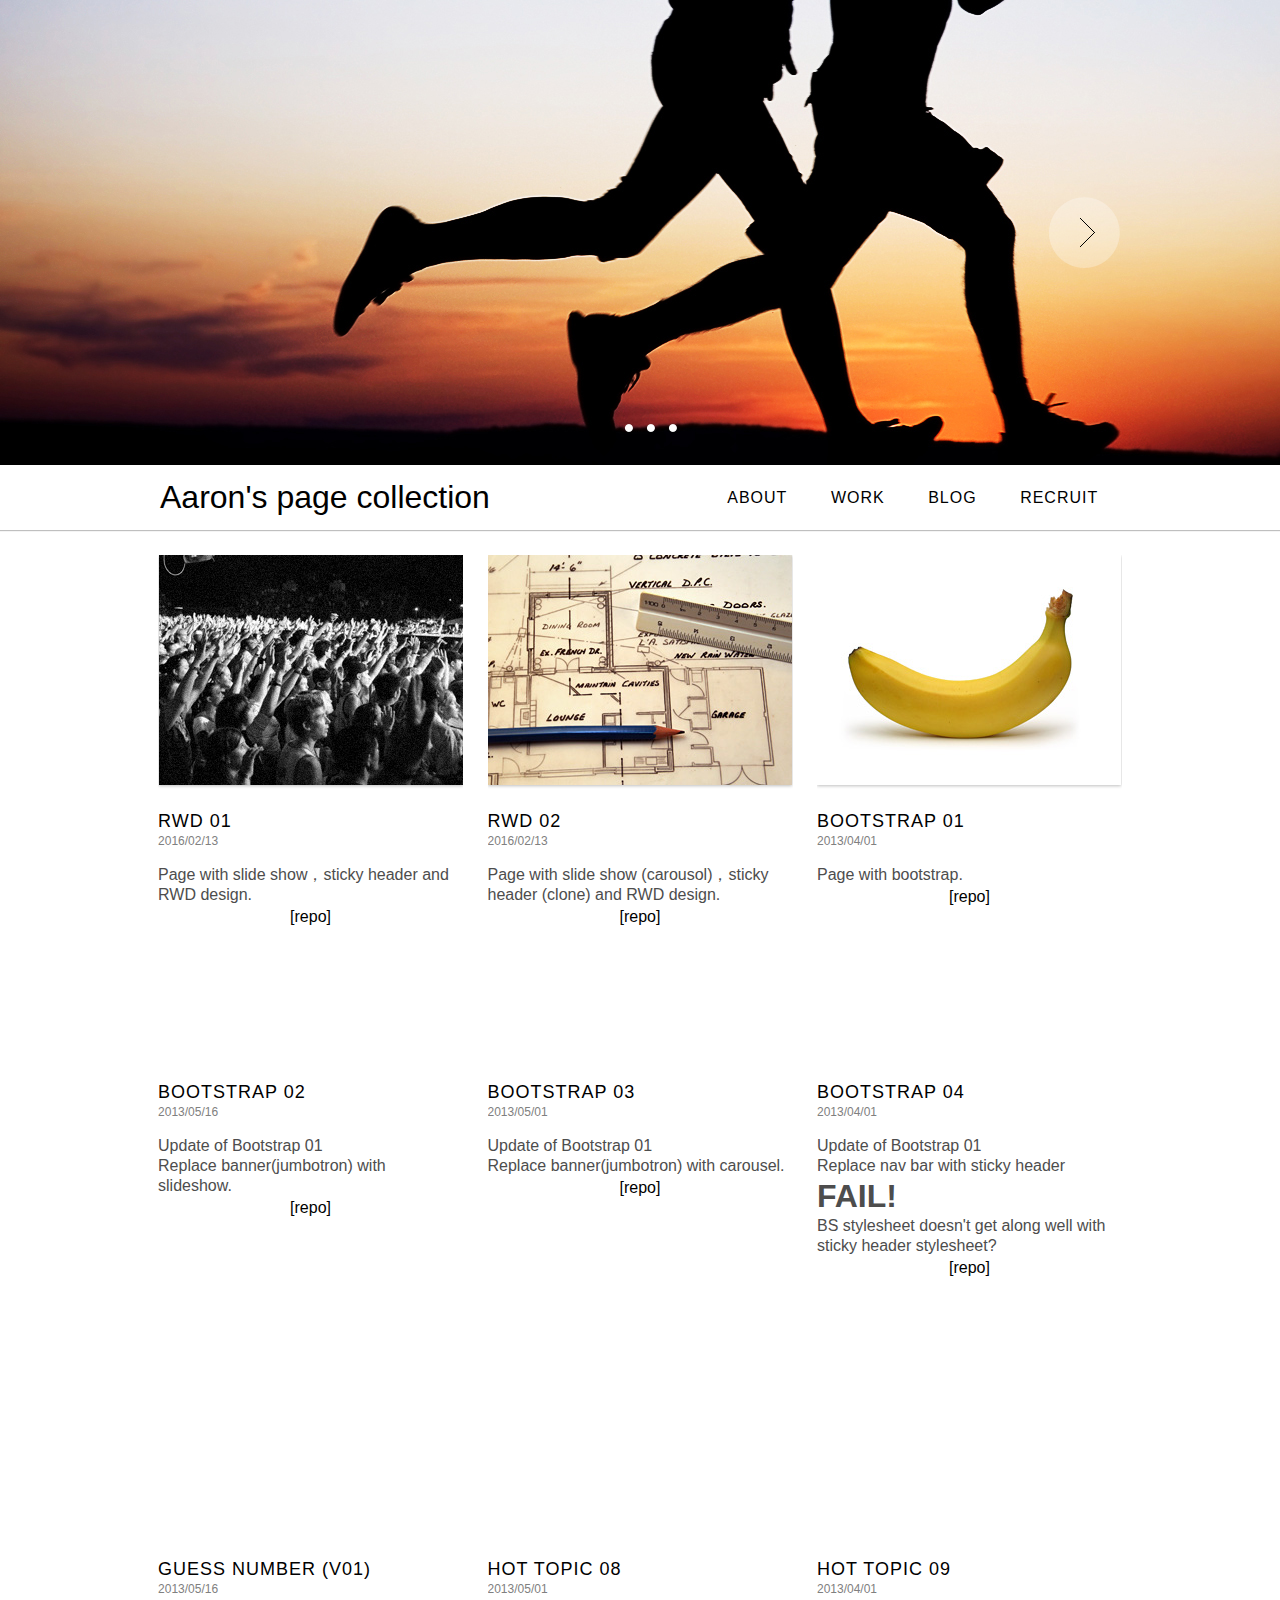
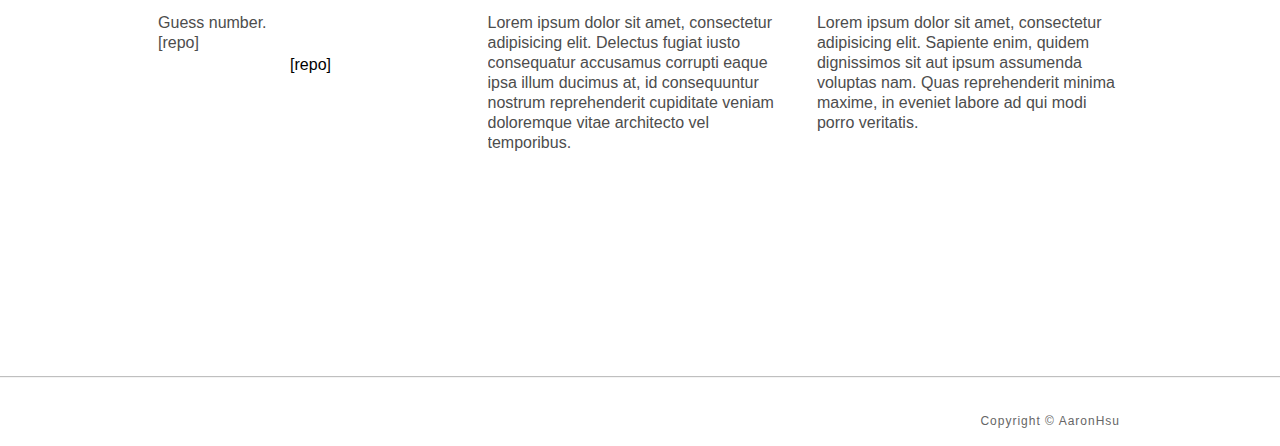
==== commit 34b8555f: "link" ====
--- a/index.html
+++ b/index.html
@@ -162,6 +162,7 @@
 					<b class="title">Guess Number (v01)</b>
 					<time class="date" datetime="2013-05-16">2013/05/16</time>
 					<p class="description">Guess number.</p>
+					<p class="description"><a href="https://github.com/AaronHsu219/APP/tree/gh-pages/GUESS/app3">[repo]</a></p>
 					<span class="lnk">
 						<a href="https://github.com/AaronHsu219/APP/tree/gh-pages/GUESS/app3">[repo]</a>
 					</span>
--- a/css/myStyle.css
+++ b/css/myStyle.css
@@ -94,6 +94,10 @@
 }
 .box>.list li {
 	list-style-type: disc;
+}
+.box>.lnk {
+	padding: 15px;
+	/*	background-color: grey;*/
 }
 .box a {
 	text-align: left;
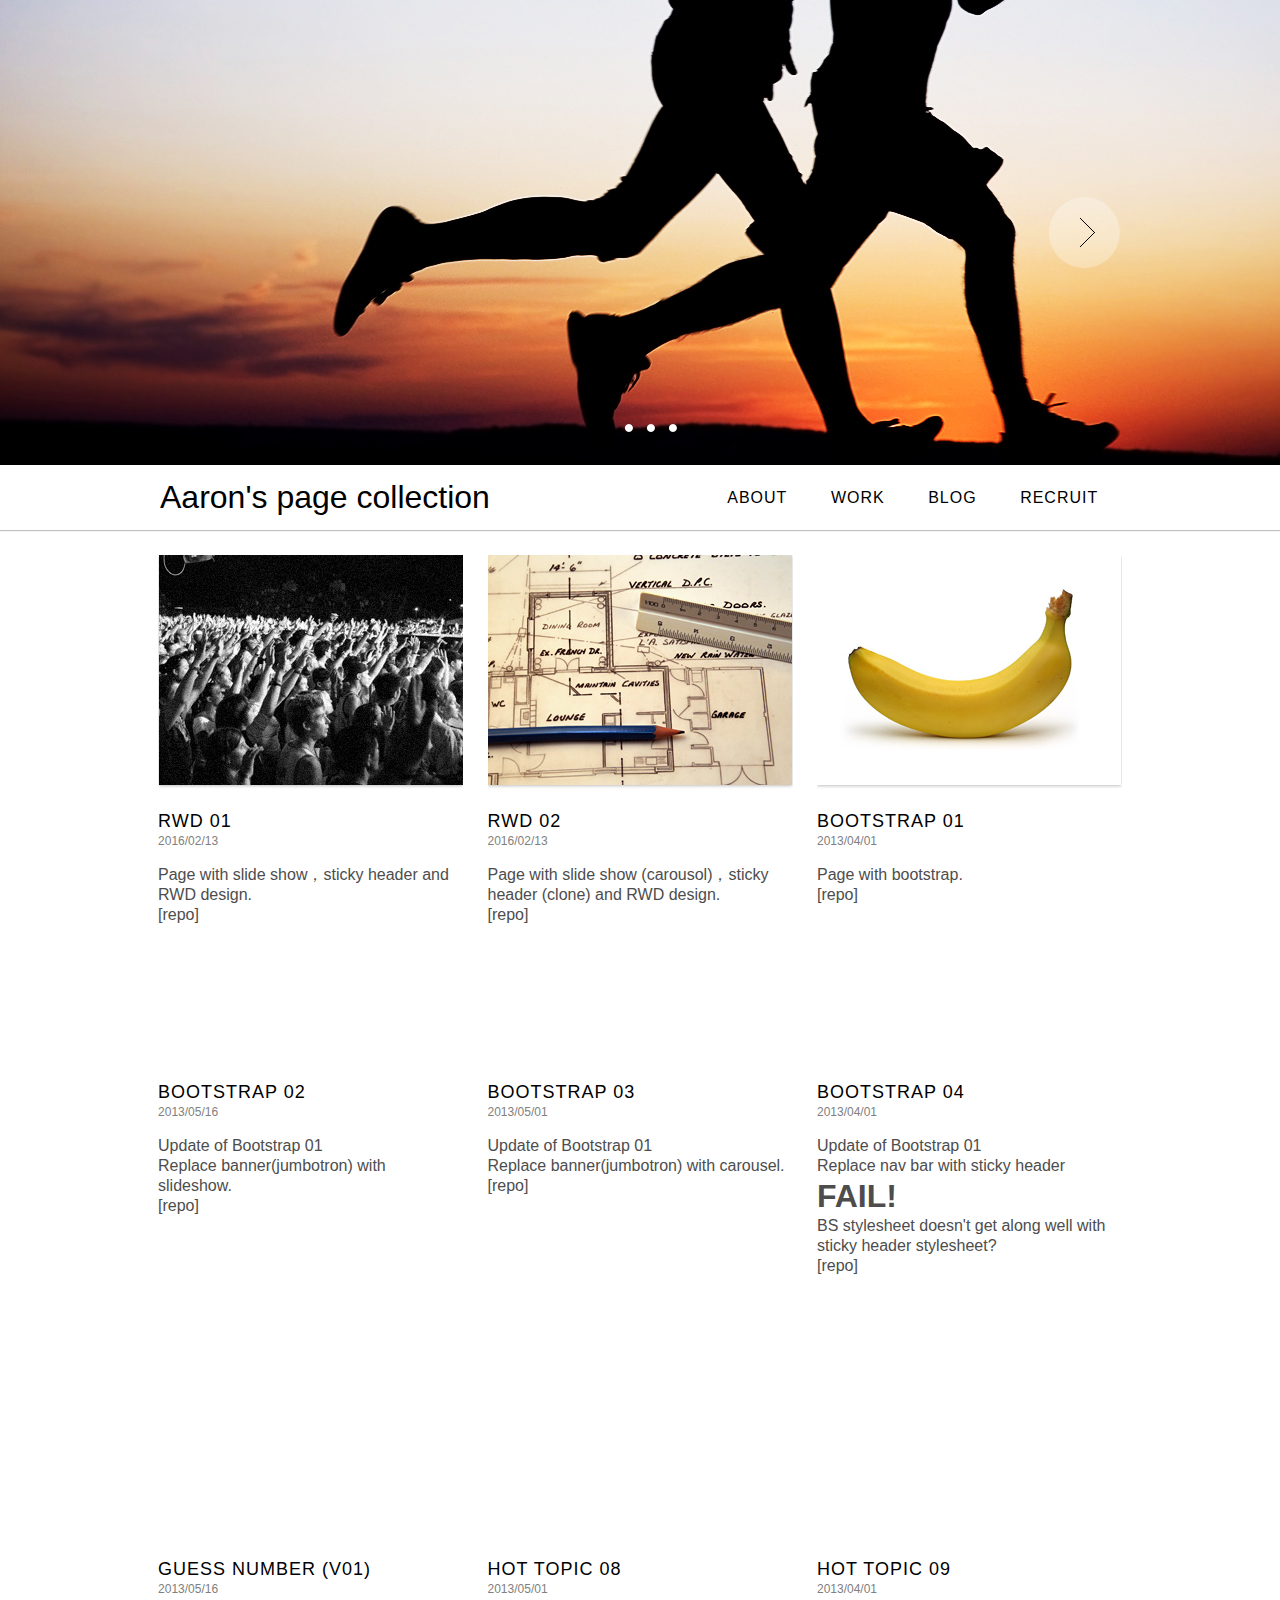
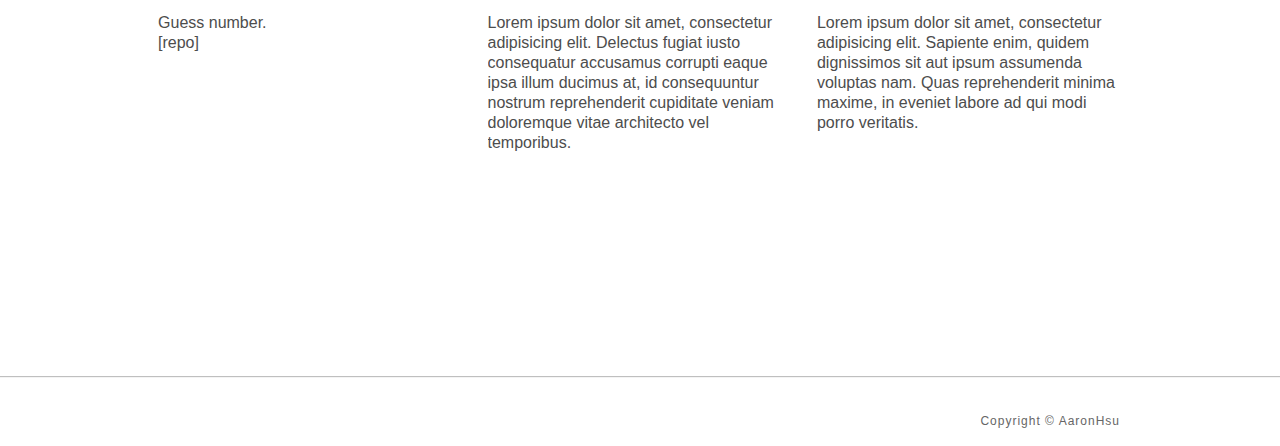
==== commit 1076cb98: "link" ====
--- a/index.html
+++ b/index.html
@@ -70,9 +70,9 @@
 						Page with slide show，sticky header and RWD design.
 					</p>
 
-					<span class="lnk">
+					<p class="description">
 						<a href="https://github.com/AaronHsu219/LAYOUT/tree/gh-pages/basic03">[repo]</a>
-					</span>
+					</p>
 
 				</div>
 				<div class="box">
@@ -86,9 +86,9 @@
 					<p class="description">Page with slide show (carousol)，sticky header (clone) and RWD design.
 						<br>
 					</p>
-					<span class="lnk">
+					<p class="description">
 						<a href="https://github.com/AaronHsu219/LAYOUT/tree/gh-pages/advanced03">[repo]</a>
-					</span>
+					</p>
 				</div>
 				<div class="box">
 					<span class="image-wrapper">
@@ -99,9 +99,9 @@
 					<b class="title">Bootstrap 01</b>
 					<time class="date" datetime="2013-04-01">2013/04/01</time>
 					<p class="description">Page with bootstrap.</p>
-					<span class="lnk">
+					<p class="description">
 						<a href="https://github.com/AaronHsu219/LAYOUT/tree/gh-pages/bootstrap01">[repo]</a>
-					</span>
+					</p>
 				</div>
 				<div class="box">
 					<span class="image-wrapper">
@@ -115,9 +115,9 @@
 						Update of Bootstrap 01
 						<br> Replace banner(jumbotron) with slideshow.
 					</p>
-					<span class="lnk">
+					<p class="description">
 						<a href="https://github.com/AaronHsu219/LAYOUT/tree/gh-pages/bootstrap02">[repo]</a>
-					</span>
+					</p>
 				</div>
 				<div class="box">
 					<span class="image-wrapper">
@@ -132,9 +132,9 @@
 						Update of Bootstrap 01
 						<br> Replace banner(jumbotron) with carousel.
 					</p>
-					<span class="lnk">
+					<p class="description">
 						<a href="https://github.com/AaronHsu219/LAYOUT/tree/gh-pages/bootstrap03">[repo]</a>
-					</span>
+					</p>
 				</div>
 				<div class="box">
 					<span class="image-wrapper">
@@ -149,9 +149,9 @@
 						<br> Replace nav bar with sticky header
 						<h1>FAIL!</h1> BS stylesheet doesn't get along well with sticky header stylesheet?
 					</div>
-					<span class="lnk">
+					<p class="description">
 						<a href="https://github.com/AaronHsu219/LAYOUT/tree/gh-pages/bootstrap05">[repo]</a>
-					</span>
+					</p>
 				</div>
 				<div class="box">
 					<span class="image-wrapper">
@@ -163,9 +163,6 @@
 					<time class="date" datetime="2013-05-16">2013/05/16</time>
 					<p class="description">Guess number.</p>
 					<p class="description"><a href="https://github.com/AaronHsu219/APP/tree/gh-pages/GUESS/app3">[repo]</a></p>
-					<span class="lnk">
-						<a href="https://github.com/AaronHsu219/APP/tree/gh-pages/GUESS/app3">[repo]</a>
-					</span>
 				</div>
 				<div class="box">
 					<span class="image-wrapper">
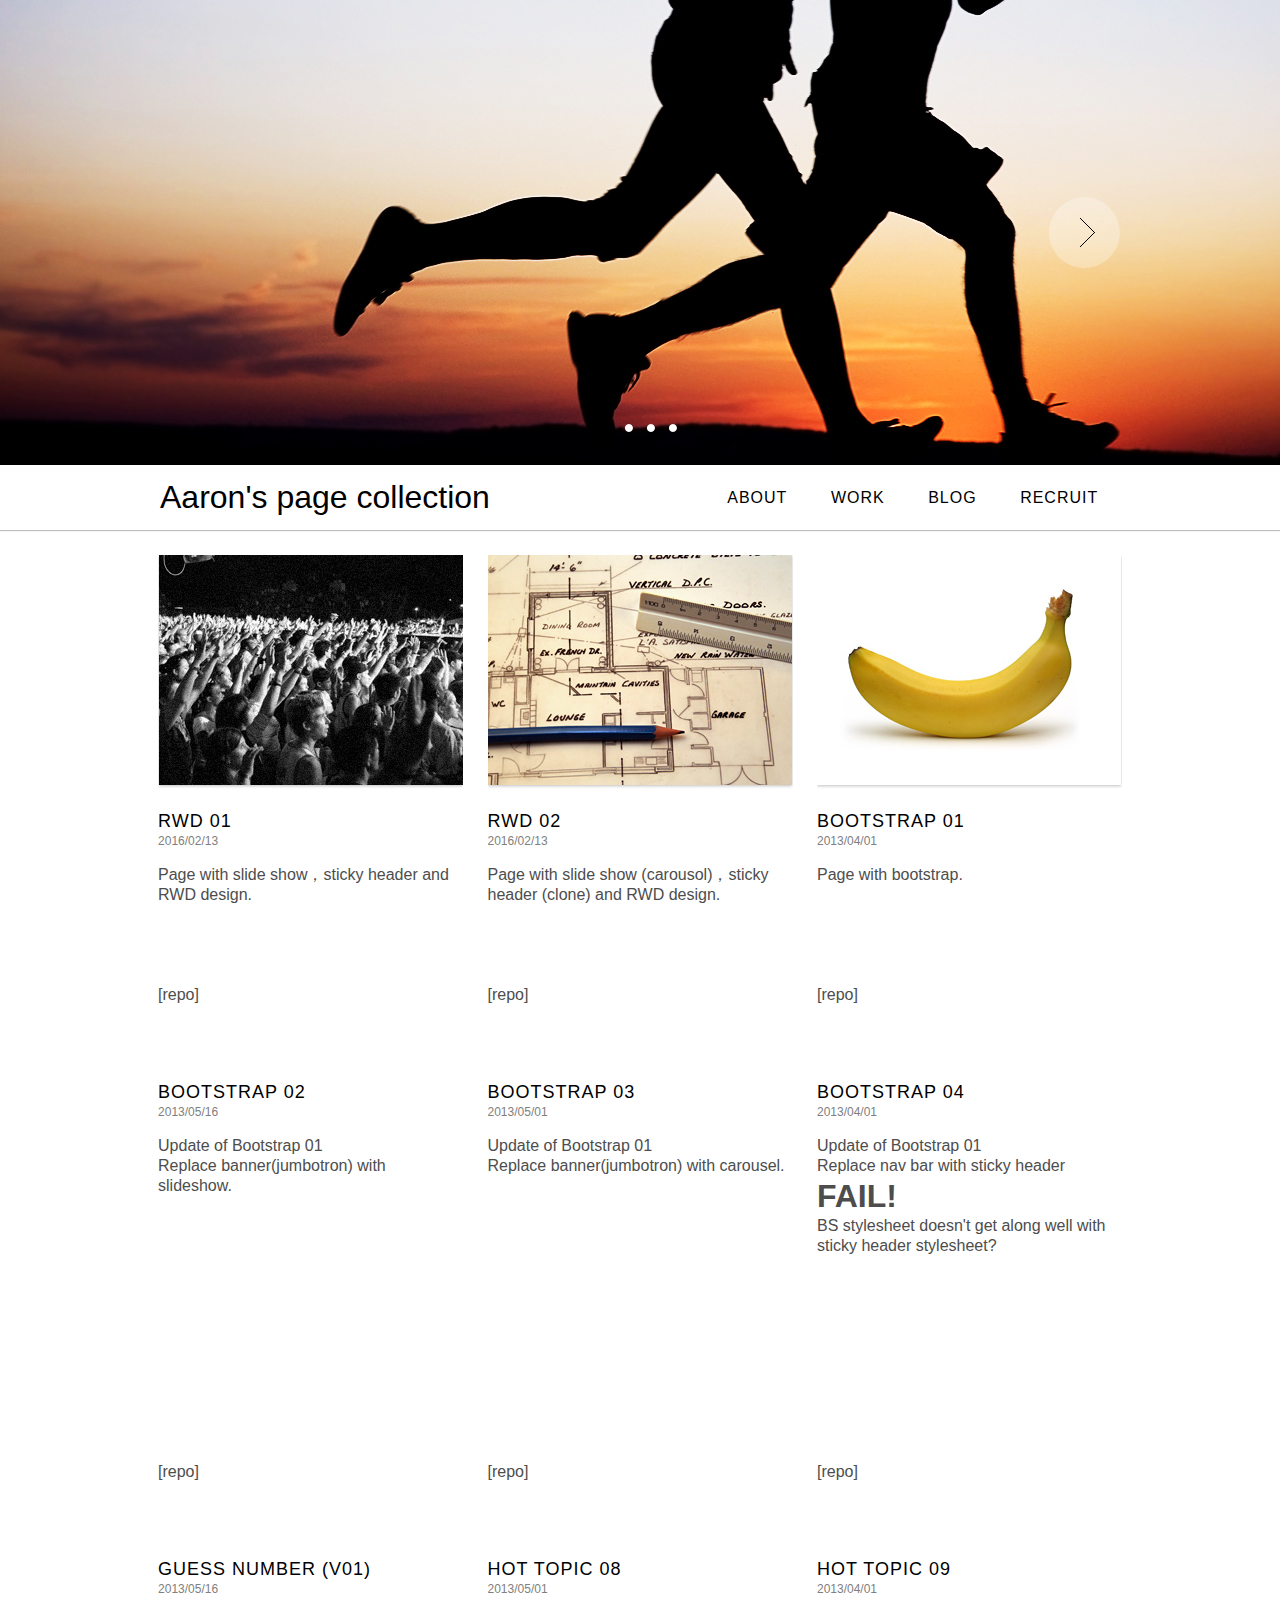
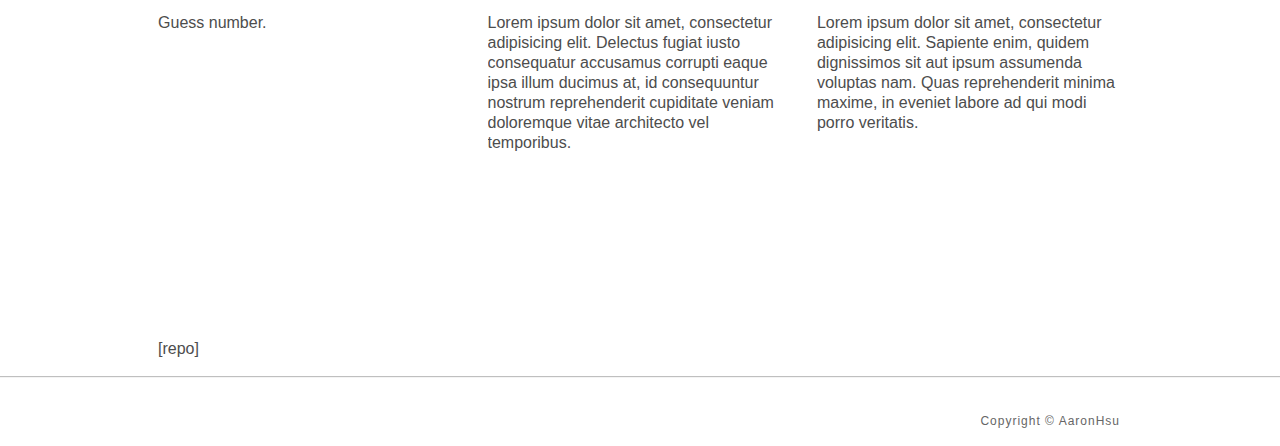
==== commit 0fa66ebd: "link" ====
--- a/index.html
+++ b/index.html
@@ -58,6 +58,7 @@
 		<section class="topics-section" id="topics">
 			<!-- content-->
 			<div class="content">
+				<!--	box1 	-->
 				<div class="box">
 					<span class="image-wrapper">
             <a href="http://aaronhsu219.github.io/LAYOUT/basic03">              
@@ -70,11 +71,12 @@
 						Page with slide show，sticky header and RWD design.
 					</p>
 
-					<p class="description">
+					<p class="repo">
 						<a href="https://github.com/AaronHsu219/LAYOUT/tree/gh-pages/basic03">[repo]</a>
 					</p>
 
 				</div>
+				<!--	box2 	-->
 				<div class="box">
 					<span class="image-wrapper">
             <a href="http://aaronhsu219.github.io/LAYOUT/advanced03">              
@@ -86,10 +88,11 @@
 					<p class="description">Page with slide show (carousol)，sticky header (clone) and RWD design.
 						<br>
 					</p>
-					<p class="description">
+					<p class="repo">
 						<a href="https://github.com/AaronHsu219/LAYOUT/tree/gh-pages/advanced03">[repo]</a>
 					</p>
 				</div>
+				<!--	box3 	-->
 				<div class="box">
 					<span class="image-wrapper">
             <a href="http://aaronhsu219.github.io/LAYOUT/bootstrap01/">
@@ -99,10 +102,11 @@
 					<b class="title">Bootstrap 01</b>
 					<time class="date" datetime="2013-04-01">2013/04/01</time>
 					<p class="description">Page with bootstrap.</p>
-					<p class="description">
+					<p class="repo">
 						<a href="https://github.com/AaronHsu219/LAYOUT/tree/gh-pages/bootstrap01">[repo]</a>
 					</p>
 				</div>
+				<!--	box4 	-->
 				<div class="box">
 					<span class="image-wrapper">
             <a href="http://aaronhsu219.github.io/LAYOUT/bootstrap02/">
@@ -115,10 +119,11 @@
 						Update of Bootstrap 01
 						<br> Replace banner(jumbotron) with slideshow.
 					</p>
-					<p class="description">
+					<p class="repo">
 						<a href="https://github.com/AaronHsu219/LAYOUT/tree/gh-pages/bootstrap02">[repo]</a>
 					</p>
 				</div>
+				<!--	box5 	-->
 				<div class="box">
 					<span class="image-wrapper">
             <a href="http://aaronhsu219.github.io/LAYOUT/bootstrap03/">
@@ -132,10 +137,11 @@
 						Update of Bootstrap 01
 						<br> Replace banner(jumbotron) with carousel.
 					</p>
-					<p class="description">
+					<p class="repo">
 						<a href="https://github.com/AaronHsu219/LAYOUT/tree/gh-pages/bootstrap03">[repo]</a>
 					</p>
 				</div>
+				<!--	box6 	-->
 				<div class="box">
 					<span class="image-wrapper">
             <a href="http://aaronhsu219.github.io/LAYOUT/bootstrap05/">
@@ -149,10 +155,11 @@
 						<br> Replace nav bar with sticky header
 						<h1>FAIL!</h1> BS stylesheet doesn't get along well with sticky header stylesheet?
 					</div>
-					<p class="description">
+					<p class="repo">
 						<a href="https://github.com/AaronHsu219/LAYOUT/tree/gh-pages/bootstrap05">[repo]</a>
 					</p>
 				</div>
+				<!--	box7 	-->
 				<div class="box">
 					<span class="image-wrapper">
             <a href="http://aaronhsu219.github.io/APP/GUESS/app3/">
@@ -162,7 +169,7 @@
 					<b class="title">Guess Number (v01)</b>
 					<time class="date" datetime="2013-05-16">2013/05/16</time>
 					<p class="description">Guess number.</p>
-					<p class="description"><a href="https://github.com/AaronHsu219/APP/tree/gh-pages/GUESS/app3">[repo]</a></p>
+					<p class="repo"><a href="https://github.com/AaronHsu219/APP/tree/gh-pages/GUESS/app3">[repo]</a></p>
 				</div>
 				<div class="box">
 					<span class="image-wrapper">
--- a/css/myStyle.css
+++ b/css/myStyle.css
@@ -51,6 +51,7 @@
 	height: 450px;
 	min-height: 450px;
 	margin: 10px;
+	position: relative;
 }
 .box:hover {
 	/*  hover property*/
@@ -86,6 +87,15 @@
 	line-height: 1.25;
 	text-align: left;
 }
+.box .repo {
+	color: rgb(77, 77, 77);
+	font-size: 16px;
+	line-height: 1.25;
+	text-align: left;
+	/*	position */
+	position: absolute;
+	bottom: 0;
+}
 
 /* recover list style*/
 
@@ -94,13 +104,6 @@
 }
 .box>.list li {
 	list-style-type: disc;
-}
-.box>.lnk {
-	padding: 15px;
-	/*	background-color: grey;*/
-}
-.box a {
-	text-align: left;
 }
 
 /*
